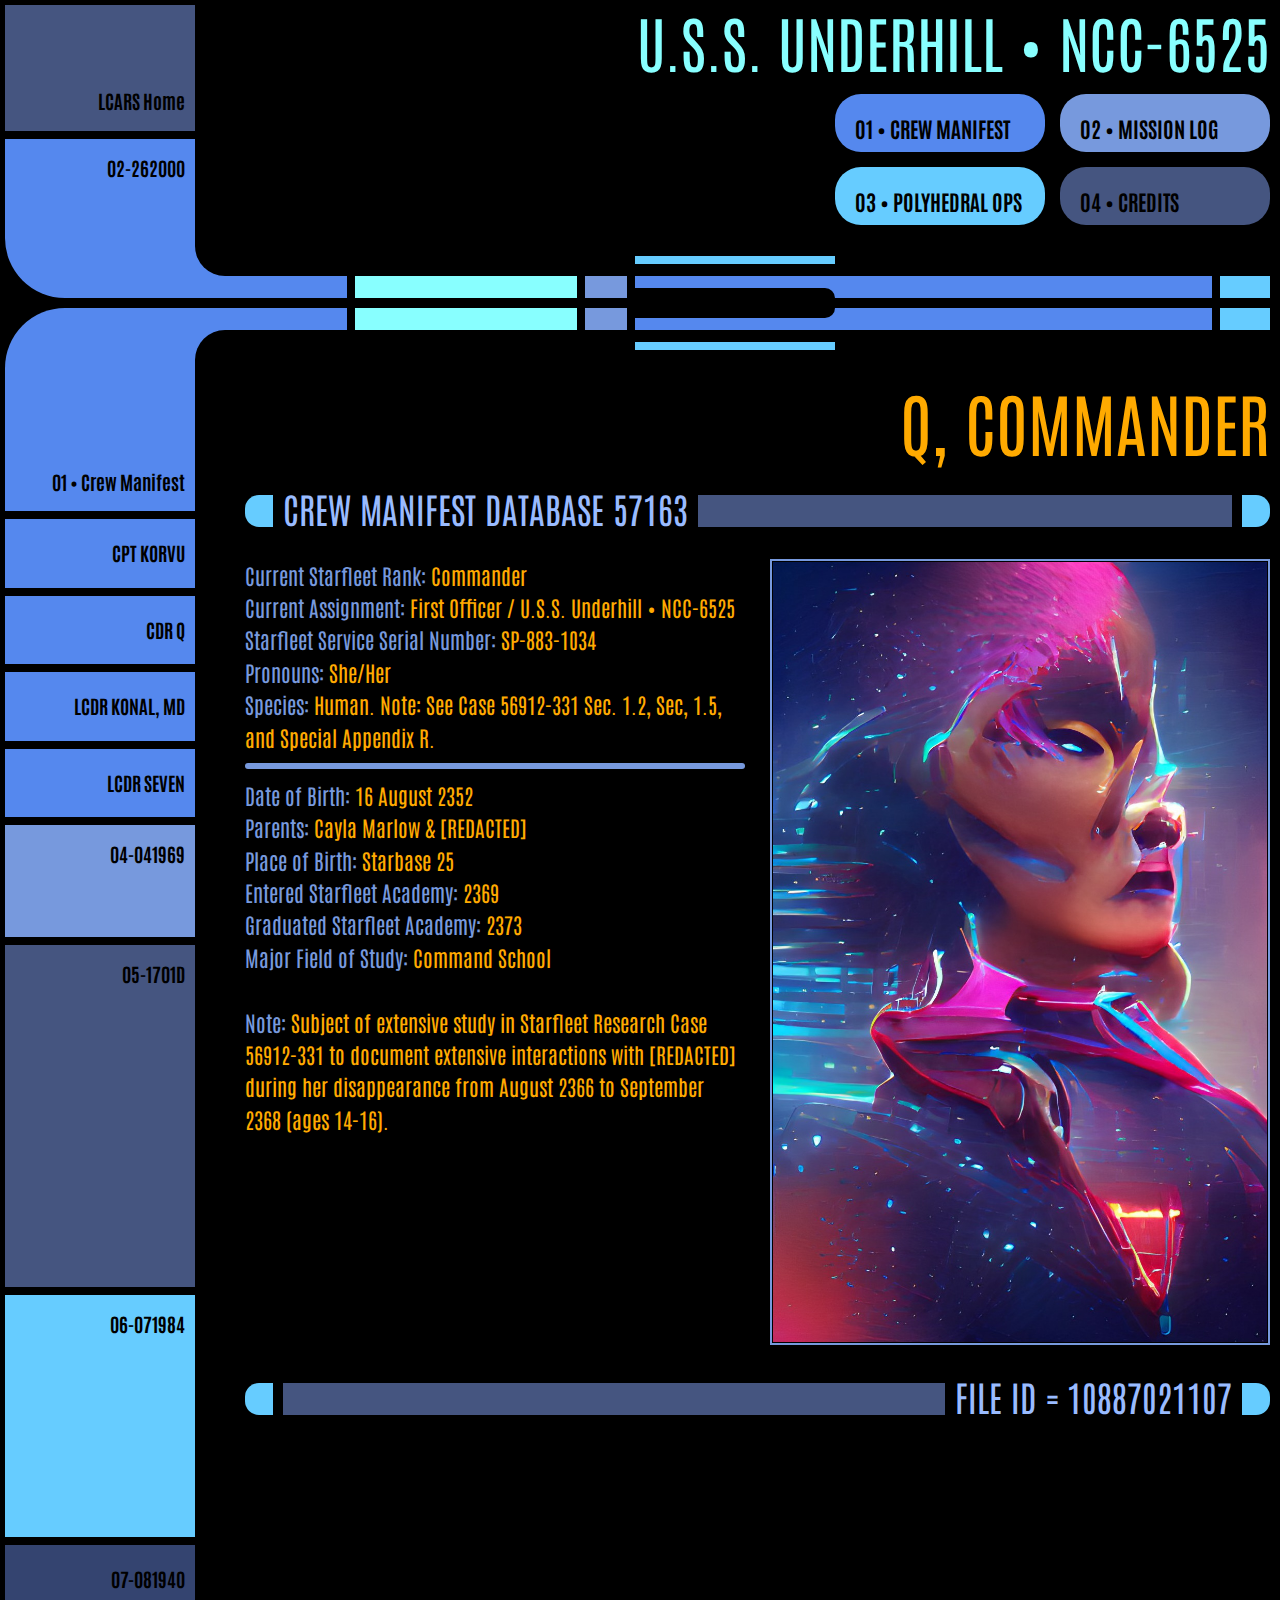
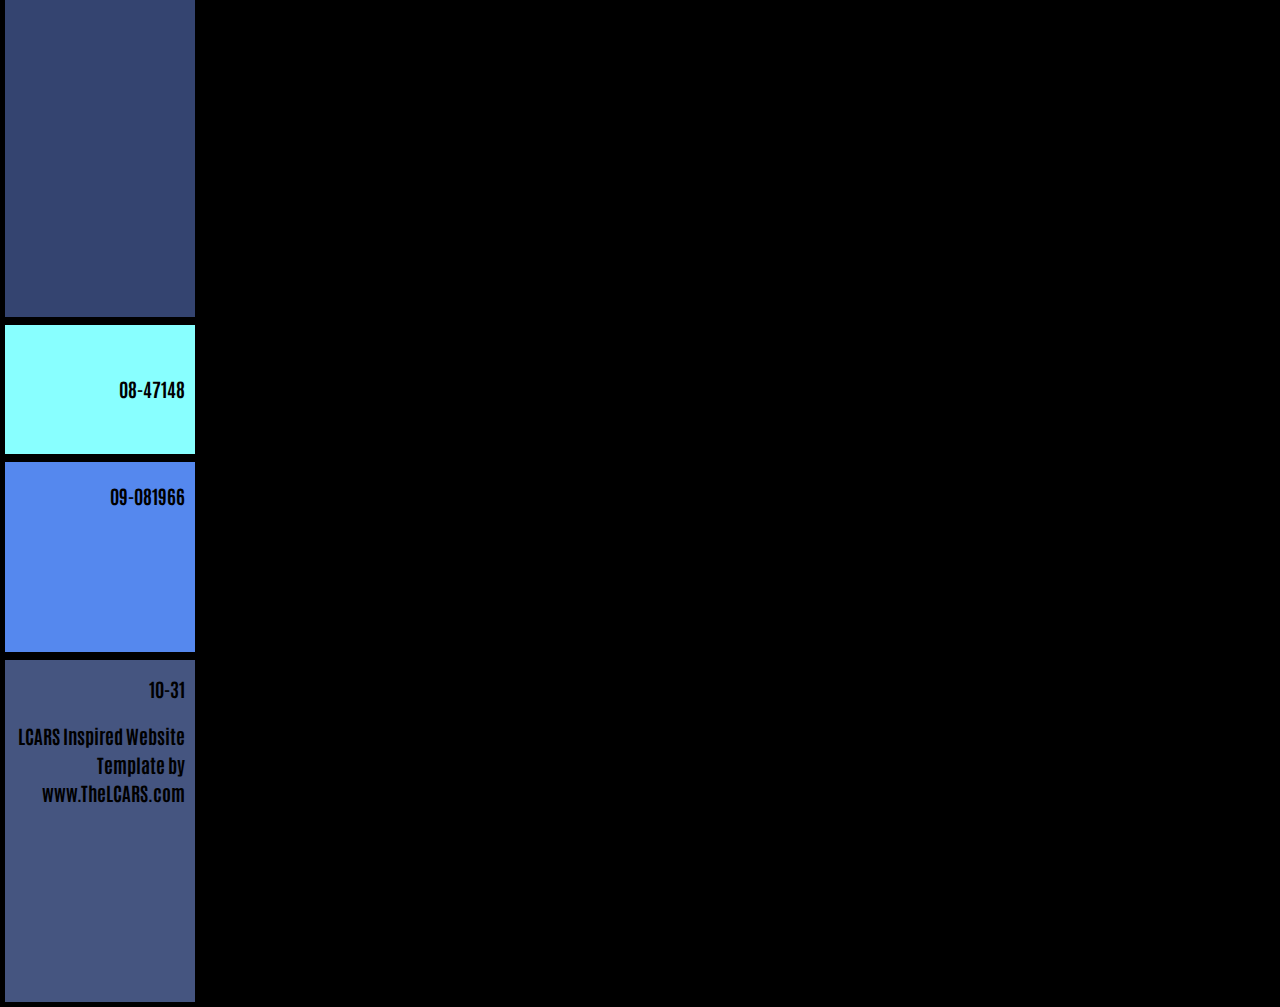
==== crew02.html @ 3c6a4e99 "Initial Commit" ====
<!DOCTYPE html>
<html>
<head>
<title>Starfleet Personnel Files</title>
<meta name="viewport" content="width=device-width, initial-scale=1.0">
<meta name="format-detection" content="telephone=no">
<meta name="format-detection" content="date=no">
<link rel="stylesheet" type="text/css" href="lcars-lower-decks-padd.css">
<link rel="preconnect" href="https://fonts.googleapis.com">
<link rel="preconnect" href="https://fonts.gstatic.com" crossorigin>
<link href="https://fonts.googleapis.com/css2?family=Antonio:wght@400;700&display=swap" rel="stylesheet">
<script src="https://ajax.googleapis.com/ajax/libs/jquery/3.6.0/jquery.min.js"></script>
</head>
<body>
<div class="wrap">
	<div class="scroll-top">
		<a id="scroll-top" href=""><span class="hop">screen</span> top</a>
	</div>
	<div class="left-frame-top">
		<div class="panel-1"><a href="index.html">LCARS Home</a></div>
		<div class="panel-2">02<span class="hop">-262000</span></div>
	</div>
	<div class="right-frame-top">
		<div class="banner">
			U.S.S. Underhill &#149; NCC-6525
		</div>
			<div class="data-cascade-button-group">
				<div class="cascade-wrapper">
					<div class="data-cascade" id="default">
						<div class="row-1"><div class="dc1">101</div><div class="dc2">7109</div><div class="dc3">1966</div><div class="dc4">1222</div><div class="dc5">2020</div><div class="dc6">1444</div><div class="dc7">102</div><div class="dc8">1103</div><div class="dc9">1935</div><div class="dc10">1940</div><div class="dc11">708</div><div class="dc12">M113</div><div class="dc13">1956</div><div class="dc14">1209</div></div><div class="row-2"><div class="dc1">102</div><div class="dc2">8102</div><div class="dc3">1987</div><div class="dc4">044</div><div class="dc5">0051</div><div class="dc6">607</div><div class="dc7">1976</div><div class="dc8">1031</div><div class="dc9">1984</div><div class="dc10">1954</div><div class="dc11">1103</div><div class="dc12">415</div><div class="dc13">1045</div><div class="dc14">1864</div></div><div class="row-3"><div class="dc1">103</div><div class="dc2">714</div><div class="dc3">1993</div><div class="dc4">0222</div><div class="dc5">052</div><div class="dc6">1968</div><div class="dc7">2450</div><div class="dc8">746</div><div class="dc9">56</div><div class="dc10">47</div><div class="dc11">716</div><div class="dc12">8719</div><div class="dc13">417</div><div class="dc14">602</div></div><div class="row-4"><div class="dc1">104</div><div class="dc2">6104</div><div class="dc3">1995</div><div class="dc4">322</div><div class="dc5">90</div><div class="dc6">1931</div><div class="dc7">1701</div><div class="dc8">51</div><div class="dc9">29</div><div class="dc10">218</div><div class="dc11">908</div><div class="dc12">2114</div><div class="dc13">85</div><div class="dc14">3504</div></div><div class="row-5"><div class="dc1">105</div><div class="dc2">08</div><div class="dc3">2001</div><div class="dc4">713</div><div class="dc5">079</div><div class="dc6">1940</div><div class="dc7">LV</div><div class="dc8">426</div><div class="dc9">105</div><div class="dc10">10</div><div class="dc11">1206</div><div class="dc12">1979</div><div class="dc13">402</div><div class="dc14">795</div></div><div class="row-6"><div class="dc1">106</div><div class="dc2">31</div><div class="dc3">2017</div><div class="dc4">429</div><div class="dc5">65</div><div class="dc6">871</div><div class="dc7">1031</div><div class="dc8">541</div><div class="dc9">656</div><div class="dc10">764</div><div class="dc11">88</div><div class="dc12">001</div><div class="dc13">27</div><div class="dc14">05</div></div>
					</div> 
				</div> 
				<div class="button-col">
					<div class="button" id="top-left"><a href="index.html">01 &#149; Crew Manifest</a></div>
					<div class="button" id="bottom-left"><a href="polyhedral-ops.html">03 &#149; Polyhedral Ops</a></div>
				</div>
				<div class="button-col">
					<div class="button" id="top-right"><a href="index.html">02 &#149; Mission Log</a></div>
					<div class="button" id="bottom-right"><a href="">04 &#149; Credits</a></div>
				</div>
			</div>
			<div class="runner">
				<div class="top-corner-bg">
					<div class="top-corner"></div>
				</div>
				<div class="block-2"></div>
				<div class="block-3"></div>
				<div class="block-4">
					<div class="block-4-floatbar"></div>
				</div>
			</div>
		<div class="bar-panel">
			<div class="bar-1"></div>
			<div class="bar-2"></div>
			<div class="bar-3"></div>
			<div class="bar-4"><div class="bar-4-inside"></div></div>
			<div class="bar-5"></div>		
		</div>
	</div>
</div>
<div class="wrap" id="gap">
	<div class="left-frame">
		<div>
			<div class="panel-3">01<span class="hop"> &#149; Crew Manifest</span></div>
			<div class="sidebar-buttons">
				<a href="crew01.html">CPT Korvu</a>
				<a href="crew02.html">CDR Q</a>
				<a href="crew03.html">LCDR Konal, MD</a>
				<a href="crew04.html">LCDR Seven</a>
			</div>
			<div class="panel-4">04<span class="hop">-041969</span></div>
			<div class="panel-5">05<span class="hop">-1701D</span></div>			
			<div class="panel-6">06<span class="hop">-071984</span></div>
			<div class="panel-7">07<span class="hop">-081940</span></div>
			<div class="panel-8">08<span class="hop">-47148</span></div>
			<div class="panel-9">09<span class="hop">-081966</span></div>
		</div>
		<div>
			<div class="panel-10">10<span class="hop">-31</span>
				<p>LCARS Inspired Website Template by www.TheLCARS.com</p>
			</div>
		</div>
	</div>
	<div class="right-frame">
		<div class="bar-panel">
			<div class="bar-6"></div>
			<div class="bar-7"></div>
			<div class="bar-8"></div>
			<div class="bar-9"><div class="bar-9-inside"></div></div>
			<div class="bar-10"></div>
		</div>
		<div class="runner">
			<div class="corner-bg">
				<div class="corner"></div>
			</div>
			<div class="block-2"></div>
			<div class="block-3"></div>
			<div class="block-4b">
				<div class="block-4-floatbar"></div>
			</div>
		</div>
		<div class="content">

			<!-- Start your content here. -->
			<h1 class="go-gold">Q, Commander</h1>
			<div class="lcars-text-bar">
				<span>Crew Manifest Database 57163</span>
			</div>
			<div class="flexbox">
				<div class="col">
					Current Starfleet Rank: <span class="go-gold">Commander</span> <br />
					Current Assignment: <span class="go-gold">First Officer / U.S.S. Underhill &#149; NCC-6525</span> <br />
					Starfleet Service Serial Number: <span class="go-gold">SP-883-1034</span> <br />
					Pronouns: <span class="go-gold">She/Her</span> <br />
					Species: <span class="go-gold">Human. Note: See Case 56912-331 Sec. 1.2, Sec, 1.5, and Special Appendix R.</span> <br />
					<hr />
					Date of Birth: <span class="go-gold">16 August 2352</span><br />
					Parents: <span class="go-gold">Cayla Marlow & [REDACTED]</span><br />
					Place of Birth: <span class="go-gold">Starbase 25</span><br />
					Entered Starfleet Academy: <span class="go-gold">2369</span><br />
					Graduated Starfleet Academy: <span class="go-gold">2373</span><br />
					Major Field of Study: <span class="go-gold">Command School</span><br />
					<br />
					Note: <span class="go-gold">Subject of extensive study in Starfleet Research Case 56912-331
					to document extensive interactions with [REDACTED] during her disappearance 
					from August 2366 to September 2368 (ages 14-16).</span><br />
				
				</div>
				<div class="col">
					<img src="images/profile-stylized-q-4.jpg" class="border">
				</div>
			</div>

			<div class="lcars-text-bar the-end">
			  <span>FILE ID = 10887021107</span>
			</div>

			<!-- End content area. -->
			<!-- 
			<footer>
				<div class="footer-inside">
					<div class="footer-text">
						<p>fdsa</p>
						<p>fdsa</p>
					</div>
				</div>
				<div class="footer-panel">
					<span class="hop">22</span>47
				</div>
			</footer> -->
		</div>
	</div>
</div>
<script type="text/javascript" src="lcars.js"></script>
</body>
</html>
---- lcars-lower-decks-padd.css ----
@charset "utf-8";

/*
	CSS Document
	Modified 2022 Feb 25
	LCARS Lower Decks PADD Theme
	By Jim Robertus www.thelcars.com
*/

:root {
    font-size: 1.35rem;
}
@media only screen and (max-width: 600px) {
    :root {
        font-size: 1.2rem;
    }
}
*,:after,:before {
    box-sizing: border-box;
}
html {
    scroll-behavior: smooth;
}
::-webkit-scrollbar {
    width: 15px;
}
::-webkit-scrollbar-track {
    background-color: #121212;
    border-radius: 100vw;
    margin-block: .5em;
}
::-webkit-scrollbar-thumb {
    background-color: #2d2d2d;
    border-radius: 100vw;
}
::-webkit-scrollbar-thumb:hover {
    background-color: #3f3f3f;
}
@supports (scrollbar-color: #2d2d2d #121212) {
    * {
        scrollbar-color: #2d2d2d #121212;
    }
}
body {
    margin: 0;
    padding: 5px 0;
    background-color: #000;
    font-family:'Antonio', 'Arial Narrow', 'Avenir Next Condensed', sans-serif;
    line-height: 1.5;
    color: #79d;
}
a {
    text-decoration: underline;
    color: #58e;
}
@keyframes blink {
    0% {
        opacity: 0
    }
    49%{
        opacity: 0
    }
    50% {
        opacity: 1
    }
}
@keyframes colorchange {
    0% {
        color: #455580
    }
    25% {
        color: #455580
    }
    50% {
        color: #455580
    }
    75% {
        color: #455580
    }
    80% {
        color: #000
    }
    90% {
        color: #000
    }
    100% {
        color: #9cf
    }
}
.wrap {
    display: flex;
    margin: 0 auto;
    padding: 0 10px 0 5px;
    overflow: hidden;
    max-width: 1340px;
}
#stretch .wrap {
    max-width: 100%;
}
.scroll-top {
    display: block;
}
.scroll-top a {
    display: none;
    width: 190px;
    height: 150px;
    position: fixed;
    bottom: 0;
    text-decoration: none;
    text-transform: uppercase;
    text-align: right;
    border-top: 8px solid #000;
    border-bottom: 8px solid #000;
    padding: 20px 10px 20px 2px;
    background-color: #58e;
    font-size: .96rem;
    font-weight: bold;
    color: #000;
}
.left-frame-top, .left-frame {
    width: 190px;
    min-width: 190px;
    text-align: right;
    font-size: .88rem;
    font-weight: bold;
    color: #000;
}
.left-frame-top {
    background-color: #58e;
    border-radius: 0 0 0 60px;
}
.left-frame-top a, .left-frame a {
    text-decoration: none;
    color: #000;
}
.left-frame {
    display: flex;
    flex-direction: column;
    justify-content: space-between;
    padding-top: 160px;
    background-color: #58e;
    border-radius: 60px 0 0 0;
}
.panel-1 a {
    display: block;
    background-color: #455580;
    padding: 82px 10px 15px 0;
    text-decoration: none;
    color: #000;
    -webkit-touch-callout: none;
    -webkit-user-select: none;
    -ms-user-select: none;
    user-select: none;
}
.panel-1 a:active, .panel-1 a:focus {
    filter: brightness(70%);
    text-decoration: none;
    border-bottom: none;
    outline: none;
}
.panel-2 {
    padding: 15px 10px 0 0;
}
.right-frame-top {
    flex: 1;
    background-color: #000;
}
.banner {
    padding: 0 0 15px 5px;
    text-align: right;
    text-transform: uppercase;
    line-height: 1.2;
    font-size: clamp(1.2rem, 1.3rem + 2.6vw, 3.1rem);
    color: #8ff;
}
.banner a {
    color: #8ff;
    text-decoration: none;
}
@media only screen and (max-width: 500px) {
    .banner {
        padding: 5px 0 10px 3px;
        font-size: 1.2rem;
    }
}
.data-cascade-button-group {
    display: flex;
    justify-content: flex-end;
    column-gap: 15px;
}
@media only screen and (max-width: 610px) {
    .data-cascade-button-group {
        column-gap: 0;
    }
}
.cascade-wrapper {
    flex: 1;
    padding-right: 10px;
}
@media only screen and (min-width: 1080px) {
    .cascade-wrapper {
        padding-left: 25px;
    }
}
@media only screen and (max-width: 760px) {
    .cascade-wrapper {
        display: none;
    }
}
.data-cascade {
    max-width: 1200px;
    font-size: .8rem;
    line-height: 22px;
}
.row-1, .row-2, .row-3, .row-4, .row-5, .row-6 {
    display: flex;
    justify-content: space-between;
    overflow: hidden;
    height: 22px;
    color: #000;
}
.data-cascade .row-1 {
    animation: colorchange 2s infinite;
    animation-delay: .1s;
}
.data-cascade .row-2 {
    animation: colorchange 3s infinite;
    animation-delay: .2s;
}
.data-cascade .row-3 {
    animation: colorchange 2s infinite;
    animation-delay: .3s;
}
.data-cascade .row-4 {
    animation: colorchange 2s infinite;
    animation-delay: .4s;
}
.data-cascade .row-5 {
    animation: colorchange 3s infinite;
    animation-delay: .5s;
}
.data-cascade .row-6 {
    animation: colorchange 2s infinite;
    animation-delay: .6s;
}
.data-cascade#niagara .row-1 {
    animation: colorchange 2s infinite;
    animation-delay: .1s;
}
.data-cascade#niagara .row-2 {
    animation: colorchange 2s infinite;
    animation-delay: .2s;
}
.data-cascade#niagara .row-3 {
    animation: colorchange 2s infinite;
    animation-delay: .3s;
}
.data-cascade#niagara .row-4 {
    animation: colorchange 2s infinite;
    animation-delay: .4s;
}
.data-cascade#niagara .row-5 {
    animation: colorchange 2s infinite;
    animation-delay: .5s;
}
.data-cascade#niagara .row-6 {
    animation: colorchange 2s infinite;
    animation-delay: .6s;
}
.data-cascade#orinoco .row-1 {
    animation: colorchange 2s infinite;
    animation-delay: .1s;
}
.data-cascade#orinoco .row-2 {
    animation: colorchange 2s infinite;
    animation-delay: .2s;
}
.data-cascade#orinoco .row-3 {
    animation: colorchange 3s infinite;
    animation-delay: .3s;
}
.data-cascade#orinoco .row-4 {
    animation: colorchange 3s infinite;
    animation-delay: .4s;
}
.data-cascade#orinoco .row-5 {
    animation: colorchange 2s infinite;
    animation-delay: .5s;
}
.data-cascade#orinoco .row-6 {
    animation: colorchange 2s infinite;
    animation-delay: .6s;
}
.data-cascade#frozen .row-1 {
    animation: none;
    color: #455580;
}
.data-cascade#frozen .row-2 {
    animation: none;
    color: #455580;
}
.data-cascade#frozen .row-3 {
    animation: none;
    color: #455580;
}
.data-cascade#frozen .row-4 {
    animation: none;
    color: #79d;
}
.data-cascade#frozen .row-5 {
    animation: none;
    color: #9cf;
}
.data-cascade#frozen .row-6 {
    animation: none;
    color: #455580;
}
.dc1, .dc2, .dc3, .dc4, .dc5, .dc6, .dc7, .dc8, .dc9, .dc10, .dc11, .dc12, .dc13, .dc14, .grid, .grid-2, .grid-1, .grid-3, .grid-4 {
    flex: 1;
    overflow: hidden;
    text-align: right;
    white-space: nowrap;
}
.button-col, .button-col-1, .button-col-2 {
    width: 210px;
}
.button-col div:last-of-type, .button-col-1 div:last-of-type, .button-col-2 div:last-of-type {
    margin-bottom: -15px;
}
@media only screen and (max-width: 610px) {
    .button-col, .button-col-1, .button-col-2 {
        width: auto;
        border-left: 15px solid black;
    }
}
.button a {
    display: block;
    width: 210px;
    height: 58px;
    margin-bottom: 15px;
    padding: 20px 0px 0 20px;
    background-color: #58e;
    border-radius: 26px;
    text-align: left;
    line-height: normal;
    text-decoration: none;
    text-transform: uppercase;
    font-weight: bold;
    color: #000;
    -webkit-touch-callout: none;
    -webkit-user-select: none;
    -ms-user-select: none;
    user-select: none;
}
.button#top-left a {
    background-color: #58e;
}
.button#bottom-left a {
    background-color: #6cf;
}
.button#top-right a {
    background-color:#79d;
}
.button#bottom-right a {
    background-color:#455580;
}
.button a:active, .button a:focus {
    filter: brightness(70%);
    border: none;
    outline: none;
    animation: none;
}
@media only screen and (max-width: 500px) {
    .button a {
        height: 44px;
        padding-top: 10px;
        width: 142px;
        border-radius: 20px;
        font-size: 1rem;
    }
}
@media only screen and (max-width: 388px) {
    .button a {
        width: 134px;
        font-size: .85rem;
    }
}
.runner {
    display: flex;
    height: 50px;
}
.top-corner-bg {
    width: 160px;
    height: 50px;
    background: linear-gradient(to top right, #58e 50%, #000 50%);
}
.top-corner {
    width: 160px;
    height: 50px;
    background-color: #000;
    border-radius: 0 0 0 30px;
}
.block-2 {
    width: 140px;
}
.block-3 {
    width: 140px;
}
.block-4 {
    flex-1;
    padding-top: 30px;
}
.block-4b {
    flex-1;
    padding-top: 12px;
}
.block-4-floatbar {
    width: 200px;
    height: 8px;
    background-color: #6cf;
}
.bar-panel {
    display: flex;
    height: 22px;
}
.bar-1, .bar-2, .bar-3, .bar-4, .bar-5, .bar-6, .bar-7, .bar-8, .bar-9, .bar-10 {
    height: 22px;
}
.bar-1, .bar-2, .bar-3, .bar-4, .bar-5, .bar-6, .bar-7, .bar-8, .bar-9, .bar-10, .bar-4-inside, .bar-9-inside, .block-4-floatbar {
    transition: width 1s;
}
.bar-1, .bar-2, .bar-3, .bar-4, .bar-6, .bar-7, .bar-8, .bar-9 {
    border-right: 8px solid #000;
}
.bar-1, .bar-6 {
    width: 160px;
    background-color: #58e;
}
.bar-2, .bar-7 {
    width: 230px;
    background-color: #8ff;
}
.bar-3, .bar-8 {
    width: 50px;
    background-color: #79d;
}
.bar-4 {
    flex: 1;
    background-color: #58e;
    padding-top: 12px;
}
.bar-4-inside {
    width: 200px;
    height: 10px;
    background-color: #000;
    border-radius: 0 10px 0 0;
}
.bar-5, .bar-10 {
    width: 50px;
    background-color: #6cf;
}
.bar-9 {
    flex: 1;
    background-color: #58e;
}
.bar-9-inside {
    width: 200px;
    height: 10px;
    background-color: #000;
    border-radius: 0 0 10px 0;
}
#gap {
    margin-top: 10px;
}
.panel-1, .panel-3, .panel-4, .panel-5, .panel-6, .panel-7, .panel-8 {
    border-bottom: 8px solid #000;
}
.panel-3 {
    padding: 0 10px 15px 0;
}
.panel-4 {
    height: 120px;
    padding: 15px 10px 0 0;
    background-color: #79d;
    justify-content: space-around;
}
.panel-5 {
    height: 350px;
    padding: 15px 10px 0 0;
    background-color: #455580;
}
.panel-6 {
    height: 250px;
    padding: 15px 10px 0 0;
    background-color: #6cf;
}
.panel-7 {
    height: 380px;
    padding: 20px 10px 0 0;
    background-color: #344470;
}
.panel-8 {
    padding: 50px 10px 50px 0;
    background-color: #8ff;
}
.panel-9 {
    height: 190px;
    padding: 20px 10px 0 0;
}
.panel-10 {
    height: 350px;
    border-top: 8px solid #000;
    background-color: #455580;
    padding: 15px 10px 0 0;
}
.right-frame {
    flex: 1;
    background-color: #000;
}
.corner-bg {
    width: 160px;
    height: 50px;
    background: linear-gradient(to bottom right, #58e 50%, #000 50%);
}
.corner {
    width: 160px;
    height: 50px;
    background-color: #000;
    border-radius: 30px 0 0 0;
}
.content {
    padding: 0 0 25px 50px;
    background-color: #000;
}
.content > *:first-child {
    margin-top: 0;
}
.content img {
    max-width: 100%;
    height: auto;
}
.flexbox {
    display: flex;
    column-gap: 2vw;
    flex-wrap: wrap;
}
.col {
    flex: 1 1 300px;
}
h1, h2, h3 {
    margin: 30px 0;
    font-weight: normal;
    text-transform: uppercase;
    line-height: 1.2;
    color: #6cf;
}
h1 {
    font-size: clamp(1.6rem, 1.6rem + 2.7vw, 3.34rem);
    text-align: right;
}
h2 {
    font-size: clamp(1.2rem, 1.2rem + 2vw, 2rem);
}
h3 {
    font-size: clamp(1.1rem, 1rem + 2vw, 1.8rem) 
}
p.caption {
    margin-top: 10px;
    margin-bottom: 0;
    text-align: center;
    font-size: .88rem;
}
p.indent {
    padding-left: 40px;
}
p.postmeta {
    margin-top: 0;
    text-align: right;
    font-size: clamp(1rem, .85rem + 1.4vw, 1.6rem);
    text-transform: uppercase;
}
.logging h1 {
    margin-bottom: 0;
}
code {
    font-size: .8rem;
    color: #79d;
}
hr {
    margin: 10px 0;
    height: 6px;
    border: none;
    background-color: #79d;
    border-radius: 3px;
}
.disc {
    margin: 30px auto;
    width: 20px;
    height: 20px;
    border-radius: 10px;
}
blockquote {
    margin: 30px 40px;
    border-left: 4px solid #79d;
    padding-left: 20px;
}
.nomar {
    margin: 0 !important;
}
.go-center {
    text-align: center !important;
}
.go-right {
    text-align: right !important;
}
.go-left {
    text-align: left !important;
}
.go-big {
    font-size: 1.3rem;
}
.go-bigger {
    font-size: 1.5rem;
}
.uppercase {
    text-transform: uppercase;
}
.strike {
    text-decoration: line-through;
}
.now {
    white-space: nowrap;
}
.blink-slower {
    animation: blink 3s infinite;
    animation-delay: 1s;
}
.blink {
    animation: blink 2s infinite;
    animation-delay: 1s;
}
.blink-faster {
    animation: blink 1s infinite;
    animation-delay: 1s;
}
a:hover {
    animation: none;
}
.right {
    float: right;
}
.pics-right {
    float: right;
    margin: 10px 0 20px 20px;
}
.pics-left {
    float: left;
    margin: 10px 20px 20px 0;
}
.pics {
    display: block;
    margin: 30px auto 0 auto;
}
.border {
    padding: 1px;
    border: 2px solid #79d;
}
.lcars-list {
    list-style: none;
}
.lcars-list li {
    position: relative;
    padding: 0 0 5px 42px;
    font-size: 1.3rem;
}
.lcars-list li::before {
    content: '';
    display: block;
    width: 30px;
    height: 20px;
    border-radius: 50%;
    background-color: #79d;
    position: absolute;
    top: 13px;
    left: 0;
}
@media only screen and (max-width: 600px) {
    .lcars-list {
        margin-left: 0;
        padding-left: 0;
    }
    .lcars-list li::before {
        top: 10px;
    }
}
.buttons {
    margin-top: 35px;
    display: flex;
    flex-wrap: wrap;
}
.jc-space-between {
    justify-content: space-between;
}
.jc-center {
    justify-content: center;
}
.jc-flex-end {
    justify-content: flex-end;
}
.jc-space-around {
    justify-content: space-around;
}
.jc-space-evenly {
    justify-content: space-evenly;
}
.buttons a {
    display: block;
    margin: 0 8px 16px 8px;
    width: 200px;
    height: 60px;
    padding: 20px 25px 0 0;
    background-color: #58e;
    border-radius: 26px;
    text-align: right;
    font-size: 22px;
    line-height: 1.2;
    text-decoration: none;
    font-weight: bold;
    text-transform: uppercase;
    color: #000;
    -webkit-touch-callout: none;
    -webkit-user-select: none;
    -ms-user-select: none;
    user-select: none;
}
.buttons a:active, .buttons a:focus {
    filter: brightness(70%);
    outline: none;
}
.buttons a.two-rows {
    font-size: 21px;
    padding-top: 2px;
}
.sidebar-buttons a {
    display: block;
    text-decoration: none;
    text-align: right;
    border-bottom: 8px solid #000;
    padding: 20px 10px 20px 2px;
    background-color: #58e;
    text-transform: uppercase;
    color: #000;
}
.sidebar-buttons a:hover {
    filter: brightness(108%);
}
.sidebar-buttons a:active, .sidebar-buttons a:focus {
    filter: brightness(80%);
    outline: none;
}
@media only screen and (max-width: 500px) {
    .sidebar-buttons a {
        text-align: center;
        padding: 10px 0;
        border-bottom-width: 5px;
    }
}
.lcars-bar {
    margin: 40px auto;
    height: 20px;
    background-color: #000;
    border-right: 18px solid #79d;
    border-left: 18px solid #79d;
    border-radius: 9px;
    padding: 0 5px;
}
.lcars-bar-inner {
    height: 20px;
    background-color: #455580;
}
.lcars-bar-slice-top {
    margin: 40px auto -30px auto;
    width: 180px;
    height: 8px;
    background-color: #455580;
}
.lcars-bar-cutout {
    margin: 0 auto;
    width: 180px;
    height: 10px;
    background-color: #000;
}
.lcars-bar-slice-bottom {
    margin: -30px auto 0 auto;
    width: 180px;
    height: 5px;
    background-color: #455580;
}
.lcars-text-bar {
    display: flex;
    position: relative;
    margin: 32px 0;
    overflow: visible;
    border-radius: 14px;
    height: 32px;
    background-color: #455580;
    border-right: 28px solid #6cf;
    border-left: 28px solid #6cf;
}
.the-end {
    justify-content: flex-end;
}
.lcars-text-bar span {
    position: absolute;
    top: -4px;
    background-color: #000;
    height: 40px;
    overflow: visible;
    padding: 0 10px;
    font-size: 1.64rem;
    line-height: 34px;
    text-transform: uppercase;
    color: #9bf 
}
.lcars-text-bar::before {
    content: '';
    background-color: #000;
    display: block;
    width: 10px;
    height: 32px;
    position: absolute;
    top: 0;
    left: 0;
    overflow: hidden;
}
.lcars-text-bar::after {
    content: '';
    background-color: #000;
    display: block;
    width: 10px;
    height: 32px;
    position: absolute;
    top: 0;
    right: 0;
    overflow: hidden;
}
@media only screen and (max-width: 600px) {
    .lcars-text-bar {
        border-radius: 10px;
        height: 24px;
        border-right-width: 20px;
        border-left-width: 20px;
    }
    .lcars-text-bar span {
        position: absolute;
        top: -6px;
        height: 30px;
        padding: 0 5px;
        font-size: 1.34rem;
        line-height: 32px;
    }
    .lcars-text-bar::before, .lcars-text-bar::after {
        width: 5px;
        height: 24px;
    }
}
footer {
    display: flex;
    bottom: 0;
    margin: 50px auto 0 auto;
    padding: 12px 0;
    background: linear-gradient(#58e 50%, #455580 50%);
    border-radius: 0 20px 20px 0;
    overflow: hidden;
    position: relative;
    z-index: 1;
}
footer::before {
    content: '';
    background-color: #000;
    display: block;
    width: 5px;
    height: 100vh;
    position: absolute;
    top: 0;
    left: 25%;
    overflow: hidden;
}
footer::after {
    content: '';
    background-color: #000;
    display: block;
    width: 2px;
    height: 100vh;
    position: absolute;
    top: 0;
    left: -1px;
    overflow: hidden;
}
.footer-panel {
    width: 12%;
    max-width: 130px;
    height: 100px;
    margin: auto;
    padding: 10px 0 0 1%;
    background-color: #6cf;
    border-top: 5px solid #000;
    border-bottom: 5px solid #000;
    font-size: .85rem;
    font-weight: bold;
    color: #000;
}
.footer-inside {
    flex: 1;
    min-height: 180px;
    background-color: #000;
    border-radius: 0 20px 20px 0;
    padding: 1.5rem 1rem;
    z-index: 2;
}
.footer-inside::before {
    content: '';
    background-color: #58e;
    display: block;
    width: 15%;
    min-width: 60px;
    height: 10px;
    position: absolute;
    top: 17px;
    left: 1px;
    overflow: hidden;
}
.footer-inside::after {
    content: '';
    background-color: #455580;
    display: block;
    width: 15%;
    min-width: 60px;
    height: 10px;
    position: absolute;
    bottom: 12px;
    left: 1px;
    overflow: hidden;
}
.footer-text {
    display: flex;
    flex-direction: column;
    min-height: 146px;
    align-items: center;
    justify-content: center;
    gap: 20px;
    text-align: center;
    font-size: .94rem;
}
.footer-text > * {
    margin: 0;
    justify-content: center;
}
@media only screen and (max-width: 600px) {
    footer::before {
        left: 40%;
    }
}
.footer {
    margin: 0 auto;
    font-size: .94rem;
}
.space-white, .oc-space-white::before {
    background-color: #f5f6fa !important;
}
.go-space-white {
    color: #f5f6fa !important;
}
.violet-creme, .oc-violet-creme::before {
    background-color: #dbf !important;
}
.go-violet-creme {
    color: #dbf !important;
}
.magenta, .oc-magenta::before {
    background-color: #c49 !important;
}
.go-magenta {
    color: #c49 !important;
}
.green, .oc-green::before {
    background-color: #3c9 !important;
}
.go-green {
    color: #3c9 !important;
}
.blue, .oc-blue::before {
    background-color: #45f !important;
}
.go-blue {
    color: #45f !important;
}
.yellow, .oc-yellow::before {
    background-color: #fc3 !important;
}
.go-yellow {
    color: #fc3 !important;
}
.sunflower, .oc-sunflower::before {
    background-color: #fc6 !important;
}
.go-sunflower {
    color: #fc6 !important;
}
.violet, .oc-violet::before {
    background-color: #94f !important;
}
.go-violet {
    color: #94f !important;
}
.orange, .oc-orange::before {
    background-color: #f70 !important;
}
.go-orange {
    color: #f70 !important;
}
.african-violet, .oc-african-violet::before {
    background-color: #c8f !important;
}
.go-african-violet {
    color: #c8f !important;
}
.red, .oc-red::before {
    background-color: #d44 !important;
}
.go-red {
    color: #d44 !important;
}
.almond, .oc-almond::before {
    background-color: #ffaa90 !important;
}
.go-almond {
    color: #ffaa90 !important;
}
.almond-creme, .oc-almond-creme::before {
    background-color: #fba !important;
}
.go-almond-creme {
    color: #fba !important;
}
.bluey, .oc-bluey::before {
    background-color: #78f !important;
}
.go-bluey {
    color: #78f !important;
}
.gray, .oc-gray::before {
    background-color: #668 !important;
}
.go-gray {
    color: #668 !important;
}
.sky, .oc-sky::before {
    background-color: #aaf !important;
}
.go-sky {
    color: #aaf !important;
}
.ice, .oc-ice::before {
    background-color: #8cf !important;
}
.go-ice {
    color: #8cf !important;
}
.gold, .oc-gold::before {
    background-color: #fa0 !important;
}
.go-gold {
    color: #fa0 !important;
}
.mars, .oc-mars::before {
    background-color: #f20 !important;
}
.go-mars {
    color: #f20 !important;
}
.peach, .oc-peach::before {
    background-color: #f86 !important;
}
.go-peach {
    color: #f86 !important;
}
.butterscotch, .oc-butterscotch::before {
    background-color: #f96 !important;
}
.go-butterscotch {
    color: #f96 !important;
}
.tomato, .oc-tomato::before {
    background-color: #f55 !important;
}
.go-tomato {
    color: #f55 !important;
}
.lilac, .oc-lilac::before {
    background-color: #c3f !important;
}
.go-lilac {
    color: #c3f !important;
}
.evening, .oc-evening::before {
    background-color: #25f !important;
}
.go-evening {
    color: #25f !important;
}
.midnight, .oc-midnight::before {
    background-color: #11e !important;
}
.go-midnight {
    color: #11e !important;
}
.ghost, .oc-ghost::before {
    background-color: #8bf !important;
}
.go-ghost {
    color: #8bf !important;
}
.wheat, .oc-wheat::before {
    background-color: #ca8 !important;
}
.go-wheat {
    color: #ca8 !important;
}
.roseblush, .oc-roseblush::before {
    background-color: #c66 !important;
}
.go-roseblush {
    color: #c66 !important;
}
.honey, .oc-honey::before {
    background-color: #fc9 !important;
}
.go-honey {
    color: #fc9 !important;
}
.cardinal, .oc-cardinal::before {
    background-color: #c23 !important;
}
.go-cardinal {
    color: #c23 !important;
}
.pumpkinshade, .oc-pumpkinshade::before {
    background-color: #f74 !important;
}
.go-pumpkinshade {
    color: #f74 !important;
}
.tangerine, .oc-tangerine::before {
    background-color: #f83 !important;
}
.go-tangerine {
    color: #f83 !important;
}
.martian, .oc-martian::before {
    background-color: #9d6 !important;
}
.go-martian {
    color: #9d6 !important;
}
.moonbeam, .oc-moonbeam::before {
    background-color: #ccdeff !important;
}
.go-moonbeam {
    color: #ccdeff !important;
}
.cool, .oc-cool::before {
    background-color: #58f !important;
}
.go-cool {
    color: #58f !important;
}
.galaxy, .oc-galaxy::before {
    background-color: #444a77 !important;
}
.go-galaxy {
    color: #444a77 !important;
}
.moonshine, .oc-moonshine::before {
    background-color: #def !important;
}
.go-moonshine {
    color: #def !important;
}
.october-sunset, .oc-october-sunset::before {
    background-color: #f40 !important;
}
.go-october-sunset {
    color: #f40 !important;
}
.harvestgold, .oc-harvestgold::before {
    background-color: #fa4 !important;
}
.go-harvestgold {
    color: #fa4 !important;
}
.butter, .oc-butter::before {
    background-color: #fec !important;
}
.go-butter {
    color: #fec !important;
}
.c43, .oc-c43::before {
    background-color: #58e !important;
}
.go-c43 {
    color: #58e !important;
}
.c44, .oc-c44::before {
    background-color: #8ff !important;
}
.go-c44 {
    color: #8ff !important;
}
.c45, .oc-c45::before {
    background-color: #344470 !important;
}
.go-c45 {
    color: #344470 !important;
}
.c46, .oc-c46::before {
    background-color: #455580 !important;
}
.go-c46 {
    color: #455580 !important;
}
.c47, .oc-c47::before {
    background-color: #79d !important;
}
.go-c47 {
    color: #79d !important;
}
.c48, .oc-c48::before {
    background-color: #6cf !important;
}
.go-c48 {
    color: #6cf !important;
}
.c49, .oc-c49::before {
    background-color: #9cf !important;
}
.go-c49 {
    color: #9cf !important;
}
.c50, .oc-c50::before {
    background-color: #ff3500 !important;
}
.go-c50 {
    color: #ff3500 !important;
}
.c51, .oc-c51::before {
    background-color: #525 !important;
}
.go-c51 {
    color: #525 !important;
}
.c52, .oc-c52::before {
    background-color: #636 !important;
}
.go-c52 {
    color: #636 !important;
}
.c53, .oc-c53::before {
    background-color: #747 !important;
}
.go-c53 {
    color: #747 !important;
}
.c54, .oc-c54::before {
    background-color: #858 !important;
}
.go-c54 {
    color: #858 !important;
}
.c55, .oc-c55::before {
    background-color: #969 !important;
}
.go-c55 {
    color: #969 !important;
}
.c56, .oc-c56::before {
    background-color: #f80 !important;
}
.go-c56 {
    color: #f80 !important;
}
.c57, .oc-c57::before {
    background-color: #d0b0a0 !important;
}
.go-c57 {
    color: #d0b0a0 !important;
}
.c58, .oc-c58::before {
    background-color: #bbf !important;
}
.go-c58 {
    color: #bbf !important;
}
.c59, .oc-c59::before {
    background-color: #9a6 !important;
}
.go-c59 {
    color: #9a6 !important;
}
.c60, .oc-c60::before {
    background-color: #0b0 !important;
}
.go-c60 {
    color: #0b0 !important;
}
.c61, .oc-c61::before {
    background-color: #3f3 !important;
}
.go-c61 {
    color: #3f3 !important;
}
.c62, .oc-c62::before {
    background-color: #dfd !important;
}
.go-c62 {
    color: #dfd !important;
}
.c63, .oc-c63::before {
    background-color: #ffebde !important;
}
.go-c63 {
    color: #ffebde !important;
}
.c64, .oc-c64::before {
    background-color: #c9c !important;
}
.go-c64 {
    color: #c9c !important;
}
.c65, .oc-c65::before {
    background-color: #f6eef6 !important;
}
.go-c65 {
    color: #f6eef6 !important;
}
.c66, .oc-c66::before {
    background-color: #a6a !important;
}
.go-c66 {
    color: #a6a !important;
}
.c67, .oc-c67::before {
    background-color: #d8d !important;
}
.go-c67 {
    color: #d8d !important;
}
.c68, .oc-c68::before {
    background-color: #f00 !important;
}
.go-c68 {
    color: #f00 !important;
}
.c69, .oc-c69::before {
    background-color: #c00 !important;
}
.go-c69 {
    color: #c00 !important;
}
.c70, .oc-c70::before {
    background-color: #e00 !important;
}
.go-c70 {
    color: #e00 !important;
}
.c71, .oc-c71::before {
    background-color: #dfdfdf !important;
}
.go-c71 {
    color: #dfdfdf !important;
}
.c72, .oc-c72::before {
    background-color: #f7f7f7 !important;
}
.go-c72 {
    color: #f7f7f7 !important;
}
@media only screen and (max-width: 1240px) {
    .dc13, .dc14, .grid-3 {
        display: none;
    }
}
@media only screen and (max-width: 1080px) {
    .left-frame-top, .left-frame {
        width: 170px;
        min-width: 170px;
    }
    .scroll-top a {
        width: 170px;
    }
    .dc12, .dc11, .dc10, .grid-1 {
        display: none;
    }
    .left-frame {
        padding-top: 70px;
    }
    .content {
        padding-left: 40px;
    }
    .bar-1, .bar-6 {
        width: 80px;
    }
    .bar-2, .bar-7 {
        width: 170px;
    }
    .bar-3, .bar-8 {
        width: 50px;
    }
    .corner-bg, .corner, .top-corner-bg, .top-corner, .block-2, .block-3 {
        width: 100px;
    }
}
@media only screen and (max-width: 890px) {
    .left-frame-top, .left-frame {
        width: 130px;
        min-width: 130px;
    }
    .left-frame-top {
        border-radius: 0 0 0 60px;
    }
    .left-frame {
        border-radius: 60px 0 0 0;
    }
    .scroll-top a {
        width: 130px;
        padding: 10px 0 0 0;
        text-align: center;
    }
    .sutrebor {
        margin: 4px 4px 19px 69px;
    }
    .bar-1, .bar-6 {
        width: 80px;
    }
    .bar-2, .bar-7 {
        width: 145px;
    }
    .bar-3, .bar-8 {
        width: 35px;
    }
    .corner-bg, .corner, .top-corner-bg, .top-corner {
        width: 100px;
    }
    .block-2, .block-3 {
        width: 80px;
    }
    .block-4-floatbar {
        width: 140px;
    }
    .bar-4-inside {
        width: 140px;
    }
    .bar-9-inside {
        width: 140px;
    }
    .content {
        padding-left: 30px;
    }
    blockquote {
        margin-right: 0;
        margin-left: 25px;
    }
    .cut-out-top {
        margin-left: 85px;
    }
    .cut-out {
        margin-left: 85px;
    }
    .cut-out-float {
        margin-left: 85px;
    }
    .dc7, .dc8, .dc9, .grid-2 {
        display: none;
    }
    .pics-right, .pics-left {
        float: none;
        margin: 20px 0 20px 0;
    }
    .pics-right img, .pics-left img {
        display: block;
        margin: 0 auto;
    }
}
@media only screen and (max-width: 790px) {
    .dc5, .dc6, .grid-4 {
        display: none;
    }
}
@media only screen and (max-width: 700px) {
    .left-frame-top, .left-frame {
        width: 110px;
        min-width: 110px;
    }
    .left-frame-top {
        border-radius: 0 0 0 50px;
    }
    .left-frame {
        border-radius: 50px 0 0 0;
    }
    .scroll-top a {
        width: 110px;
        height: 110px;
    }
    .top-corner-bg, .top-corner {
        width: 100px;
    }
    .bar-panel {
        height: 16px;
    }
    .bar-1, .bar-2, .bar-3, .bar-4, .bar-5, .bar-6, .bar-7, .bar-8, .bar-9, .bar-10 {
        height: 16px;
    }
    .block-4-floatbar {
        width: 110px;
    }
    .block-2, .block-3 {
        width: 55px;
    }
    .bar-1, .bar-6 {
        width: 60px;
    }
    .bar-2, .bar-7 {
        width: 120px;
    }
    .bar-3, .bar-8 {
        width: 30px;
    }
    .bar-5, .bar-10 {
        width: 35px;
    }
    .bar-4 {
        padding-top: 8px;
    }
    .bar-4-inside {
        width: 100px;
        height: 8px;
        border-radius: 0 5px 0 0;
    }
    .bar-9-inside {
        width: 100px;
        height: 8px;
        border-radius: 0 0 5px 0;
    }
}
@media only screen and (max-width: 500px) {
    body {
        padding: 0;
    }
    .wrap {
        padding-left: 0;
    }
    .left-frame-top, .left-frame {
        width: 60px;
        min-width: 60px;
        font-size: .8rem;
    }
    .left-frame-top {
        border-radius: 0 0 0 26px;
    }
    .left-frame {
        border-radius: 26px 0 0 0;
    }
    .scroll-top a {
        width: 60px;
        border-top: 5px solid #000;
    }
    .panel-1 a {
        ;
        padding-top: 30px;
    }
    .panel-2 {
        padding-bottom: 15px;
        border-bottom: 5px solid #000;
        background-color: #58e;
    }
    .hop {
        display: none;
    }
    .top-corner-bg {
        height: 25px;
    }
    .top-corner {
        height: 25px;
        border-radius: 0 0 0 20px;
    }
    .corner {
        border-radius: 20px 0 0 0;
    }
    .bar-panel {
        height: 10px;
    }
    .bar-1, .bar-2, .bar-3, .bar-4, .bar-5, .bar-6, .bar-7, .bar-8, .bar-9, .bar-10 {
        height: 10px;
    }
    .bar-1, .bar-2, .bar-3, .bar-4, .bar-6, .bar-7, .bar-8, .bar-9 {
        border-right: 5px solid #000;
    }
    .panel-1, .panel-3, .panel-4, .panel-6, .panel-5, .panel-7, .panel-8 {
        border-bottom: 5px solid #000;
    }
    .panel-10 {
        border-top: 5px solid #000;
    }
    .runner {
        height: 25px;
    }
    .bar-1, .bar-6 {
        width: 40px;
    }
    .bar-2, .bar-7 {
        width: 80px;
    }
    .bar-3, .bar-8 {
        width: 20px;
    }
    .bar-5, .bar-10 {
        width: 20px;
    }
    .bar-4 {
        padding-top: 5px;
    }
    .bar-4-inside {
        width: 60px;
        height: 5px;
    }
    .bar-9-inside {
        width: 60px;
        height: 5px;
    }
    .corner-bg, .corner, .top-corner-bg, .top-corner {
        width: 60px;
        height: 25px;
    }
    .block-2, .block-3 {
        width: 40px;
        height: 25px;
    }
    .block-4 {
        padding-top: 15px;
    }
    .block-4b {
        padding-top: 5px;
    }
    .block-4-floatbar {
        width: 60px;
        height: 4px;
    }
    #gap {
        margin-top: 5px;
    }
    .content {
        padding: 0 0 20px 15px;
    }
    p.indent {
        padding-left: 20px;
    }
    blockquote {
        margin: 25px 0 25px 20px;
    }
    .lcars-bar-cutout {
        margin: 0 auto;
        width: 80px;
        height: 8px;
    }
    .lcars-bar-slice-top {
        margin: 30px auto -30px auto;
        width: 80px;
        height: 6px;
    }
    .lcars-bar-slice-bottom {
        width: 80px;
    }
}
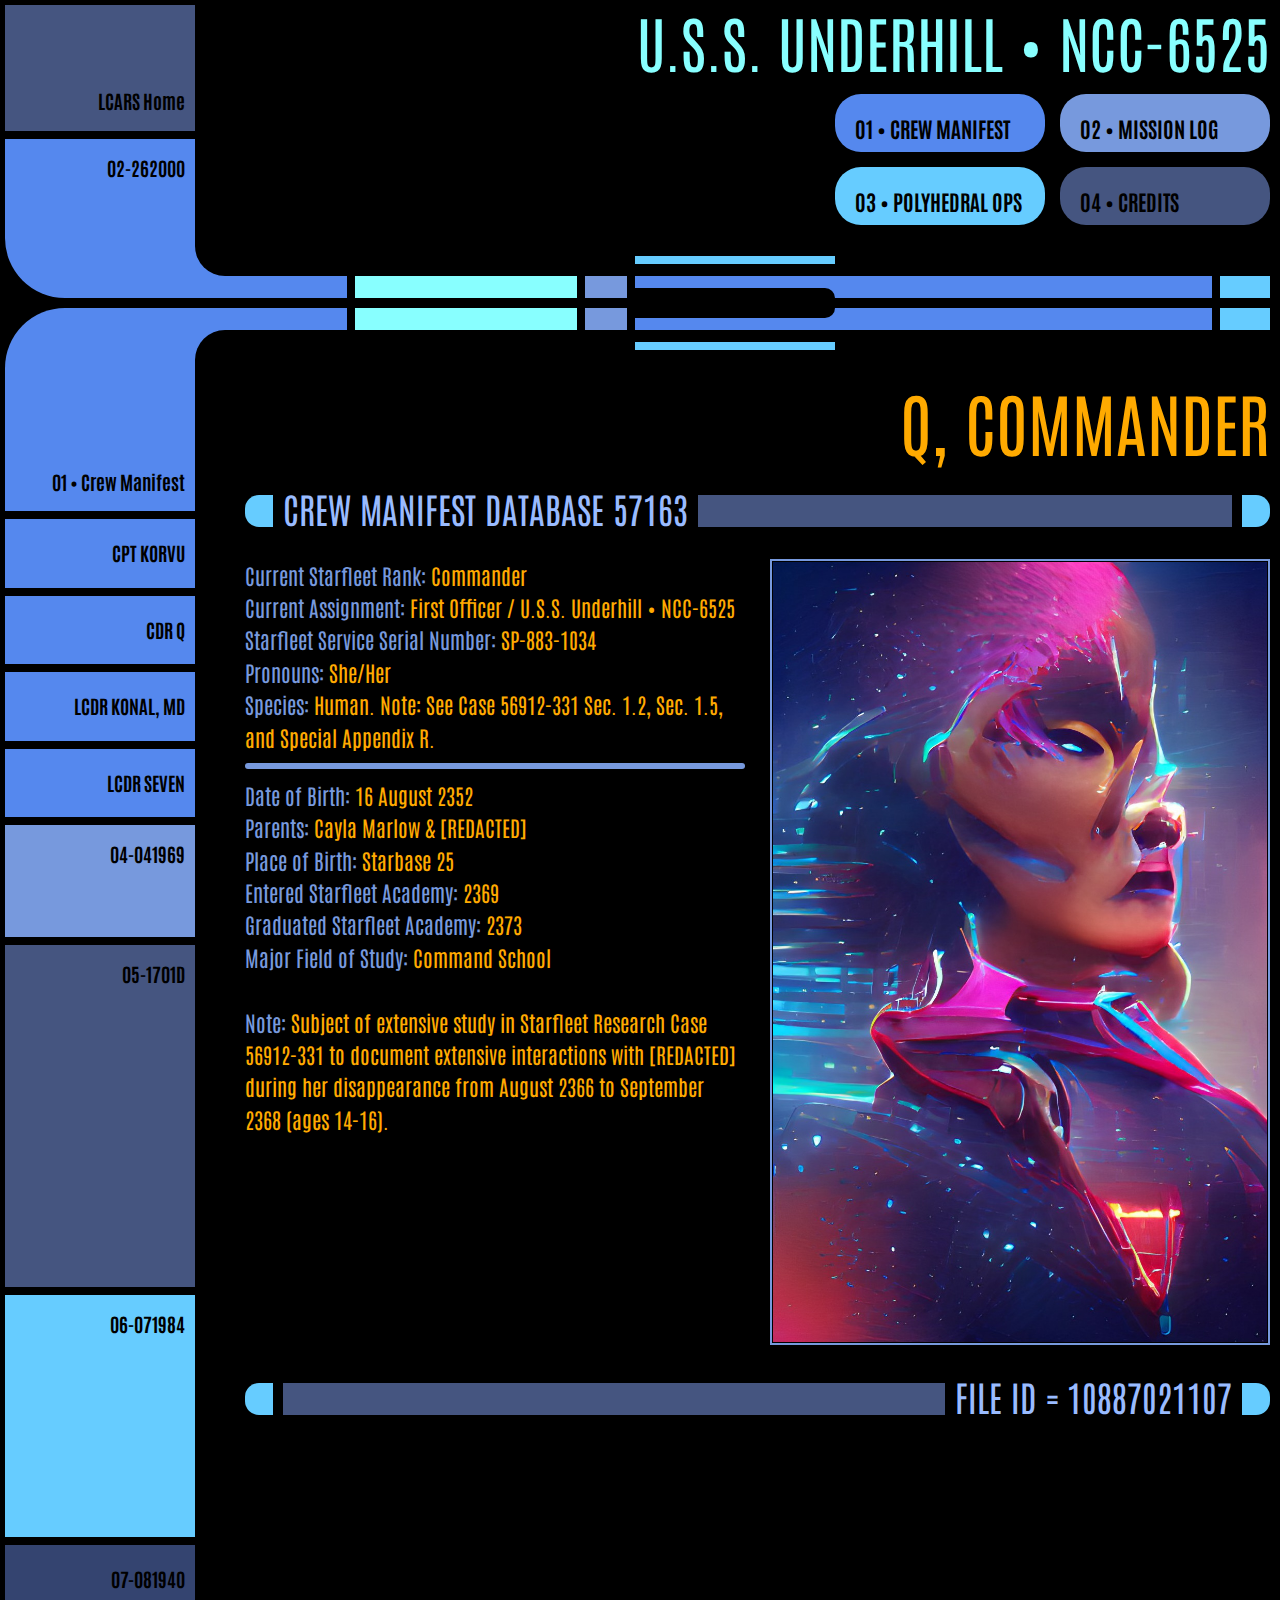
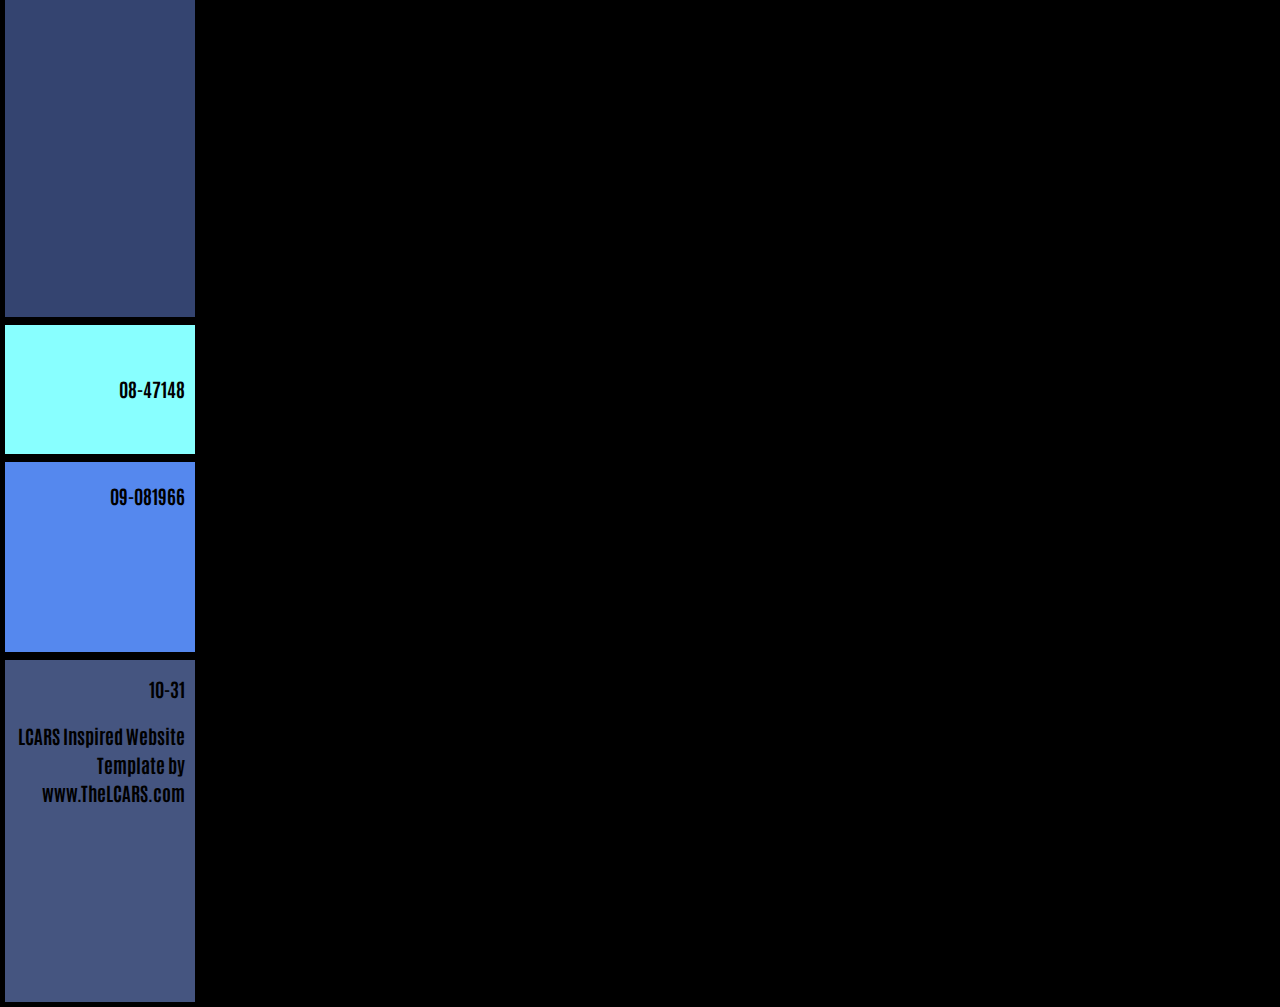
==== commit 065d6738: "Fix typo" ====
--- a/crew02.html
+++ b/crew02.html
@@ -112,7 +112,7 @@
 					Current Assignment: <span class="go-gold">First Officer / U.S.S. Underhill &#149; NCC-6525</span> <br />
 					Starfleet Service Serial Number: <span class="go-gold">SP-883-1034</span> <br />
 					Pronouns: <span class="go-gold">She/Her</span> <br />
-					Species: <span class="go-gold">Human. Note: See Case 56912-331 Sec. 1.2, Sec, 1.5, and Special Appendix R.</span> <br />
+					Species: <span class="go-gold">Human. Note: See Case 56912-331 Sec. 1.2, Sec. 1.5, and Special Appendix R.</span> <br />
 					<hr />
 					Date of Birth: <span class="go-gold">16 August 2352</span><br />
 					Parents: <span class="go-gold">Cayla Marlow & [REDACTED]</span><br />
